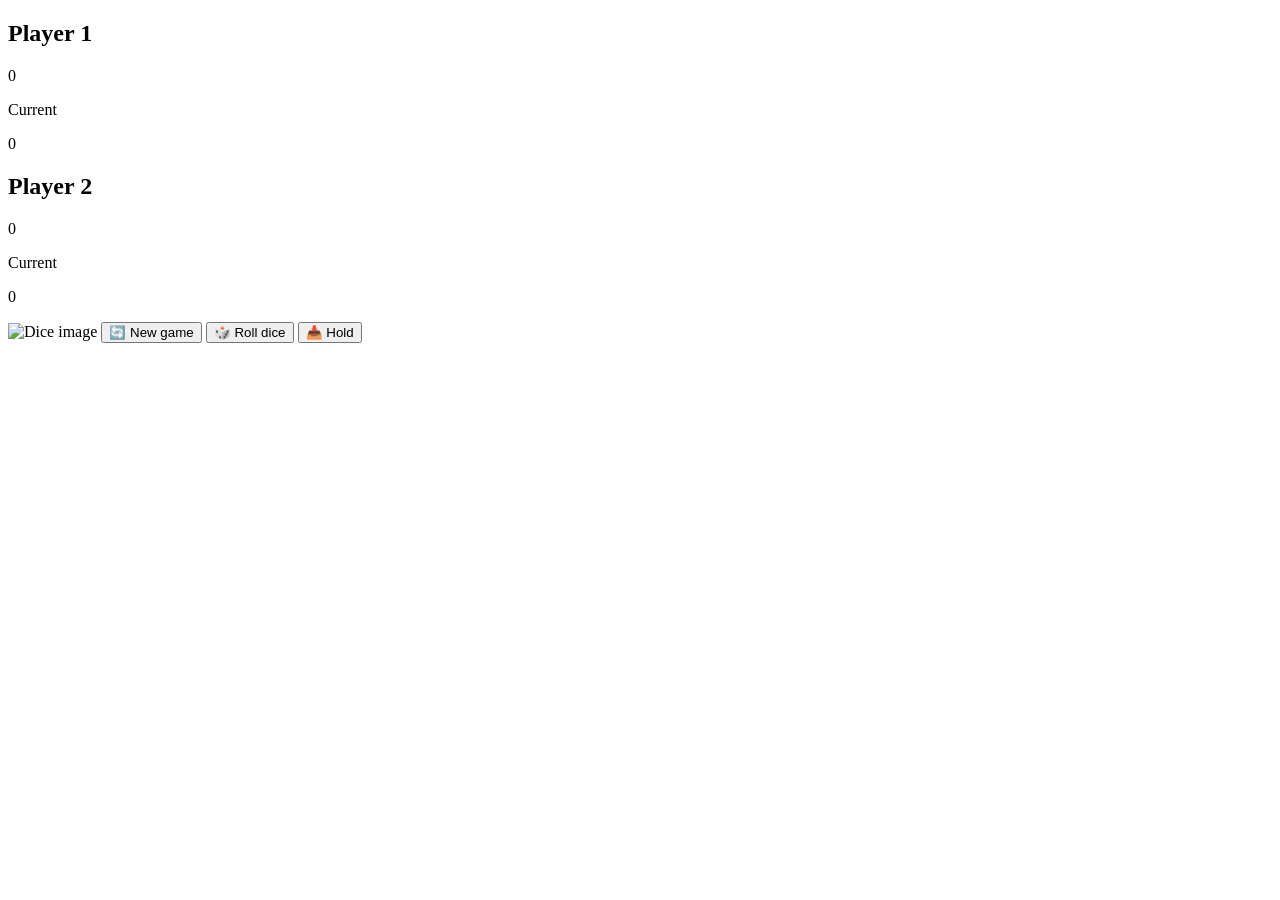
==== index.html @ 532b8a12 "Initialize the game" ====
<!DOCTYPE html>
<html lang="en">
  <head>
    <!-- Linking Google Fonts for typography -->
    <link
      href="https://fonts.googleapis.com/css2?family=Roboto+Mono:wght@400;700&display=swap"
      rel="stylesheet"
    />
    <meta charset="UTF-8" />
    <meta name="viewport" content="width=device-width, initial-scale=1.0" />
    <meta http-equiv="X-UA-Compatible" content="ie=edge" />
    <!-- Linking external CSS file -->
    <link rel="stylesheet" href="style.css" />
    <title>Pig Game</title>
  </head>
  <body>
    <main>
      <!-- Section for displaying player details -->
      <section class="player-section">
        <div class="player player-0 active-player">
          <h2 class="player-name" id="player-0-name">Player 1</h2>
          <p class="player-score" id="player-0-score">0</p>
          <div class="current-score-section">
            <p class="current-score-label">Current</p>
            <p class="current-score-ammount" id="player-0-current-amount">0</p>
          </div>
        </div>
        <div class="player player-1">
          <h2 class="player-name" id="player-1-name">Player 2</h2>
          <p class="player-score" id="player-1-score">0</p>
          <div class="current-score-section">
            <p class="current-score-label">Current</p>
            <p class="current-score-ammount" id="player-1-current-amount">0</p>
          </div>
        </div>
      </section>

      <!-- Section for game interaction controls -->
      <section class="game-controls">
        <img src="dice-5.png" alt="Dice image" class="dice-image" />
        <button class="btn btn-new-game">🔄 New game</button>
        <button class="btn btn-roll-dice">🎲 Roll dice</button>
        <button class="btn btn-hold-score">📥 Hold</button>
      </section>
    </main>
    <!-- Linking JavaScript for interactivity -->
    <script src="script.js"></script>
  </body>
</html>
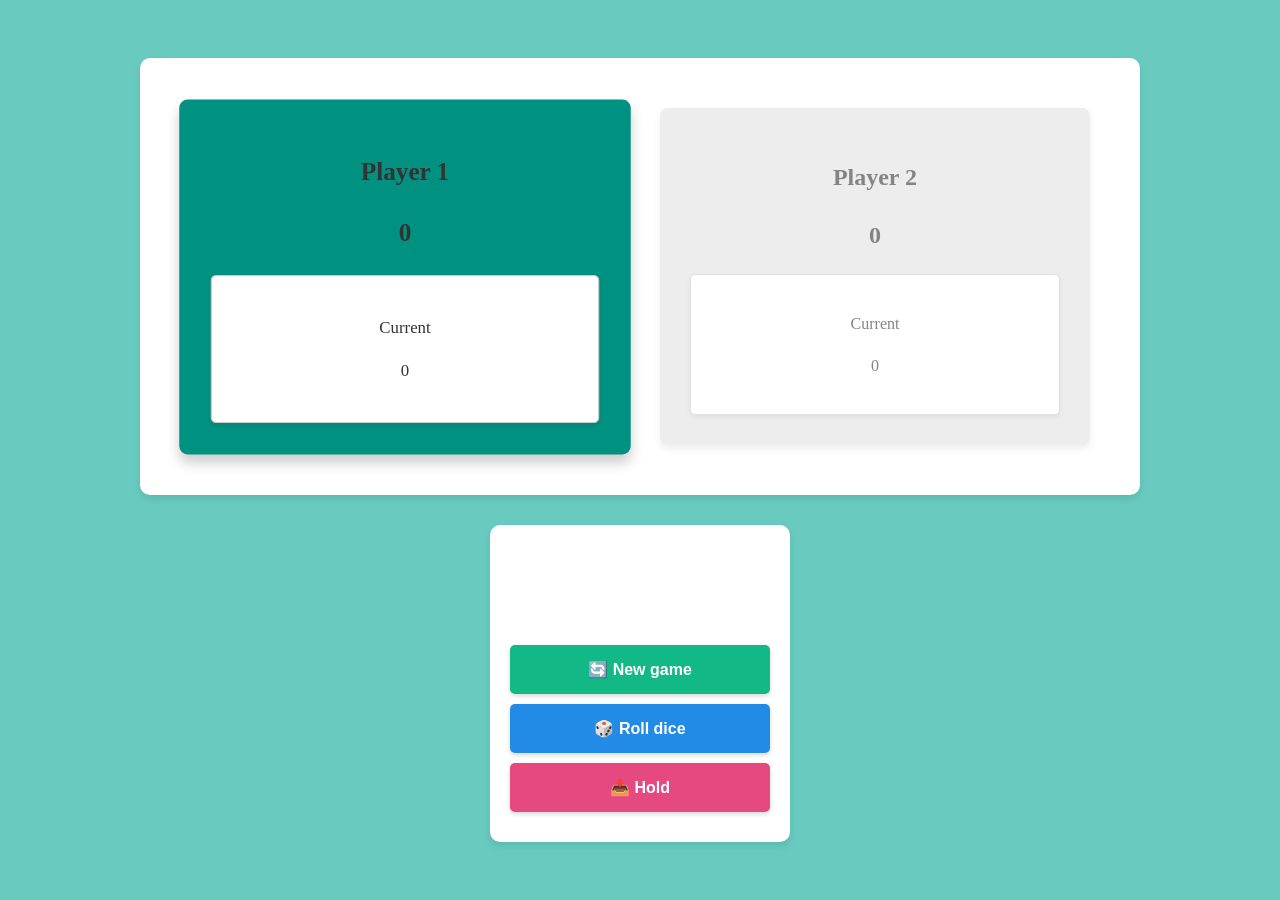
==== commit 33d0e130: "Using opacity instead of hidden" ====
--- a/index.html
+++ b/index.html
@@ -19,7 +19,7 @@
       <section class="player-section">
         <div class="player player-0 active-player">
           <h2 class="player-name" id="player-0-name">Player 1</h2>
-          <p class="player-score" id="player-0-score">0</p>
+          <p class="player-score" id="player-0-score">43</p>
           <div class="current-score-section">
             <p class="current-score-label">Current</p>
             <p class="current-score-ammount" id="player-0-current-amount">0</p>
@@ -27,7 +27,7 @@
         </div>
         <div class="player player-1">
           <h2 class="player-name" id="player-1-name">Player 2</h2>
-          <p class="player-score" id="player-1-score">0</p>
+          <p class="player-score" id="player-1-score">24</p>
           <div class="current-score-section">
             <p class="current-score-label">Current</p>
             <p class="current-score-ammount" id="player-1-current-amount">0</p>
--- a/style.css
+++ b/style.css
@@ -0,0 +1,192 @@
+* {
+  box-sizing: border-box;
+}
+
+/* Base styles for overall layout aesthetics */
+body,
+html {
+  margin: 0;
+  padding: 0;
+  font-family: "Roboto Mono";
+  background-color: #69cbc0;
+  color: #333;
+  line-height: 1.6;
+}
+
+main {
+  display: flex;
+  flex-direction: column;
+  justify-content: center;
+  align-items: center;
+  height: 100vh;
+  padding: 20px;
+}
+
+/* Player information section styling */
+.player-section {
+  display: flex;
+  justify-content: space-around;
+  width: 90%;
+  max-width: 1000px;
+  margin: 30px auto 0;
+  background-color: #ffffff;
+  border-radius: 10px;
+  box-shadow: 0 4px 8px rgba(0, 0, 0, 0.1);
+  padding: 30px;
+}
+
+/* Player card styling */
+.player {
+  flex: 1;
+  padding: 30px;
+  margin: 20px;
+  background-color: #e2e2e2;
+  border-radius: 8px;
+  box-shadow: 0 4px 6px rgba(0, 0, 0, 0.1);
+  cursor: pointer;
+  transition: background-color 0.3s ease, transform 0.3s ease,
+    box-shadow 0.3s ease;
+}
+
+/* Styling for player names and scores */
+.player-name,
+.player-score {
+  text-align: center;
+  font-weight: bold;
+  margin: 20px 0;
+  font-size: 1.5em;
+}
+
+/* Current score styling */
+.current-score-section {
+  text-align: center;
+  background-color: #fff;
+  border: 1px solid #ccc;
+  padding: 20px;
+  border-radius: 5px;
+  box-shadow: 0 2px 4px rgba(0, 0, 0, 0.1);
+  transition: box-shadow 0.3s ease-in-out;
+}
+
+.current-score-label {
+  font-size: 1em;
+}
+
+.current-score-amount {
+  font-size: 2em;
+}
+
+/* Responsive adjustments */
+@media (max-width: 600px) {
+  .player-section,
+  .game-controls {
+    flex-direction: column;
+    width: 95%;
+  }
+}
+
+/* Active player styling with animation */
+.active-player {
+  background-color: #009180;
+  transform: scale(1.05);
+  box-shadow: 0 8px 12px rgba(0, 0, 0, 0.2);
+  animation: pulse 1.5s infinite;
+  opacity: 1;
+  transition-delay: 0.1s;
+}
+
+@keyframes pulse {
+  0%,
+  100% {
+    transform: scale(1.05);
+    box-shadow: 0 8px 12px rgba(0, 0, 0, 0.2);
+  }
+  50% {
+    transform: scale(1.1);
+    box-shadow: 0 12px 16px rgba(0, 0, 0, 0.25);
+  }
+}
+
+.player:hover {
+  background-color: #f0f0f0;
+  transition-delay: 0s;
+}
+
+.active-player:hover {
+  background-color: #69cbc0;
+  transition-delay: 0s;
+}
+.player:not(.active-player) {
+  opacity: 0.6;
+}
+
+/* Controls container and button styling */
+.game-controls {
+  display: flex;
+  flex-direction: column;
+  align-items: center;
+  justify-content: center;
+  width: 100%;
+  max-width: 300px;
+  margin: 30px auto;
+  background-color: #ffffff;
+  border-radius: 10px;
+  box-shadow: 0 4px 8px rgba(0, 0, 0, 0.1);
+  padding: 20px;
+}
+
+.dice-image {
+  width: 80px;
+  height: 80px;
+  transition: transform 0.3s ease-in-out;
+  margin-bottom: 20px;
+}
+
+.dice-image:hover {
+  transform: rotate(360deg);
+}
+
+.btn {
+  width: 100%;
+  padding: 15px 20px;
+  margin-bottom: 10px;
+  border: none;
+  border-radius: 5px;
+  font-size: 16px;
+  font-weight: bold;
+  color: white;
+  cursor: pointer;
+  outline: none;
+  transition: background-color 0.3s ease, box-shadow 0.3s ease,
+    transform 0.2s ease;
+  box-shadow: 0 2px 5px rgba(0, 0, 0, 0.16);
+  text-align: center;
+}
+
+.btn:hover {
+  box-shadow: 0 5px 15px rgba(0, 0, 0, 0.3);
+  transform: translateY(-2px);
+}
+
+.btn:active {
+  box-shadow: 0 1px 3px rgba(0, 0, 0, 0.1);
+  transform: translateY(1px);
+}
+
+/* Specific button color definitions */
+.btn-new-game {
+  background-color: #12b886;
+}
+
+.btn-roll-dice {
+  background-color: #228be6;
+}
+
+.btn-hold-score {
+  background-color: #e64980;
+}
+
+.hidden {
+  display: none;
+  visibility: hidden;
+}
